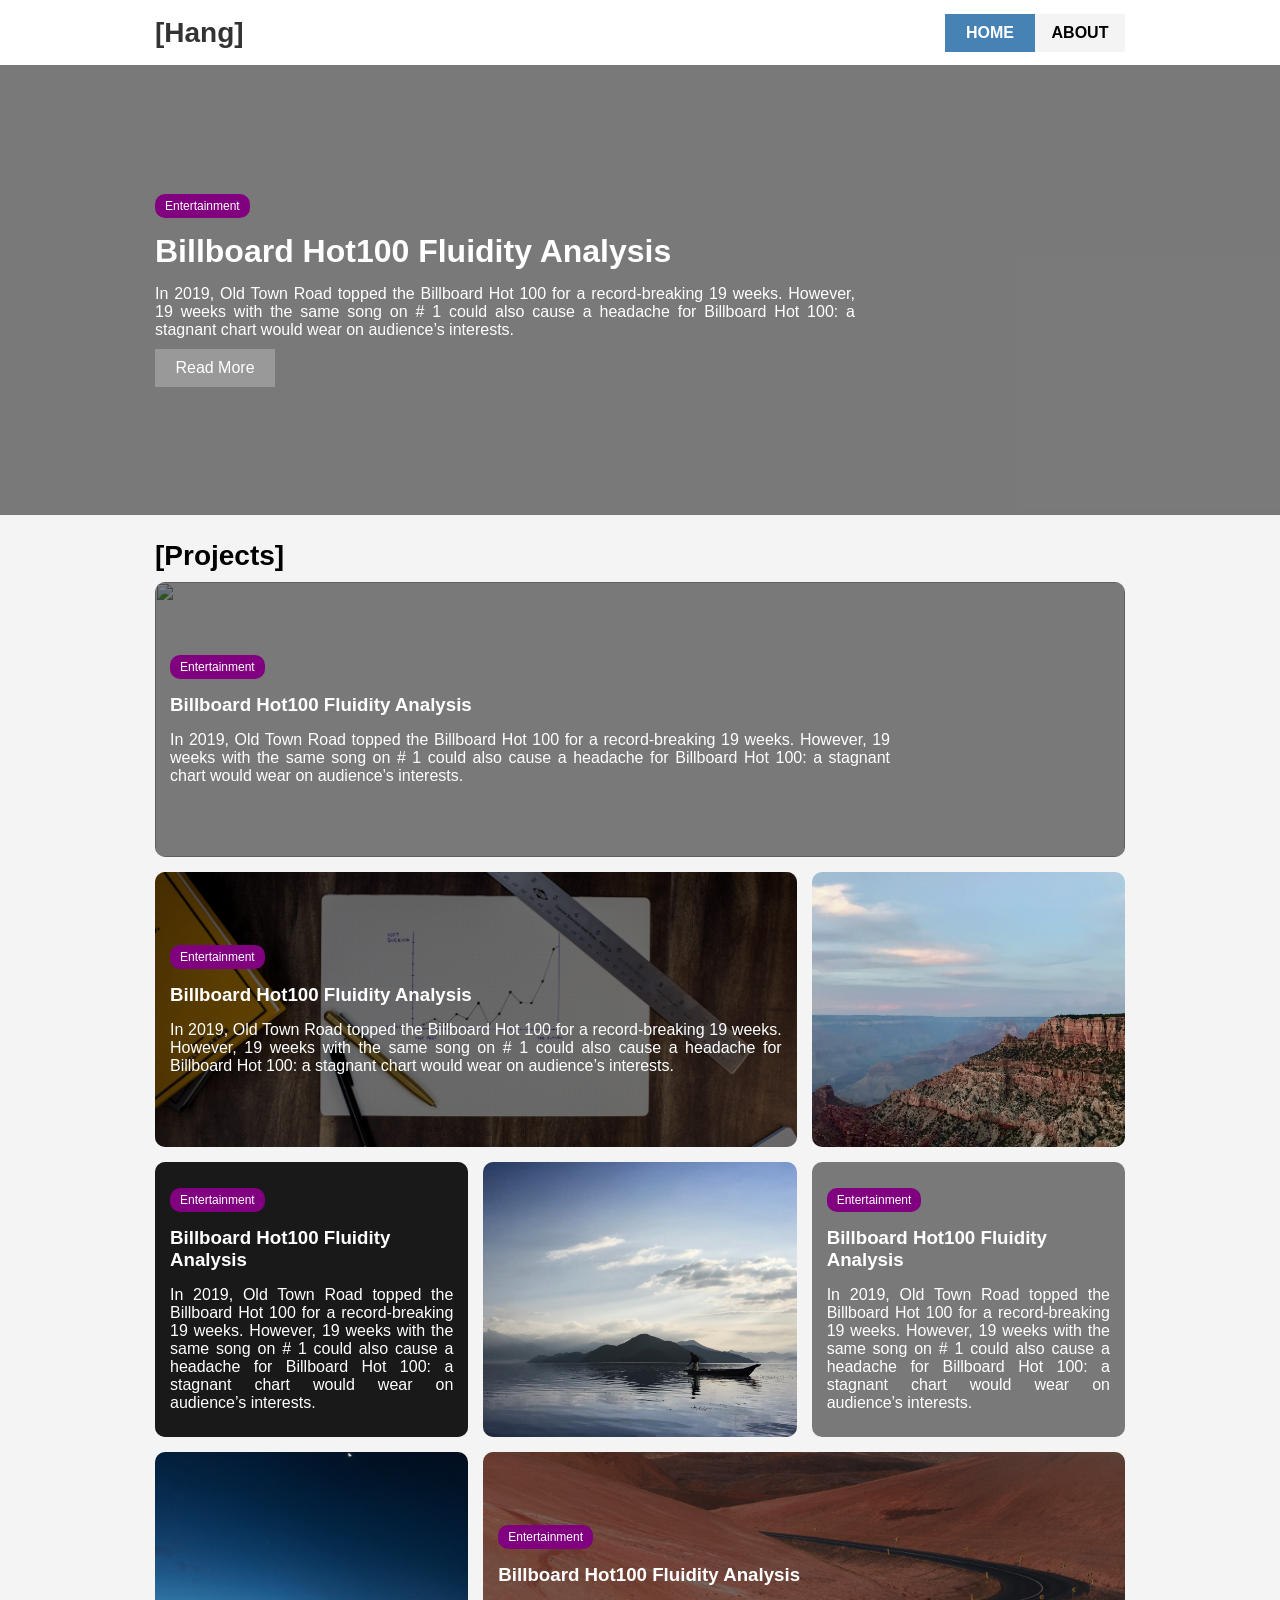
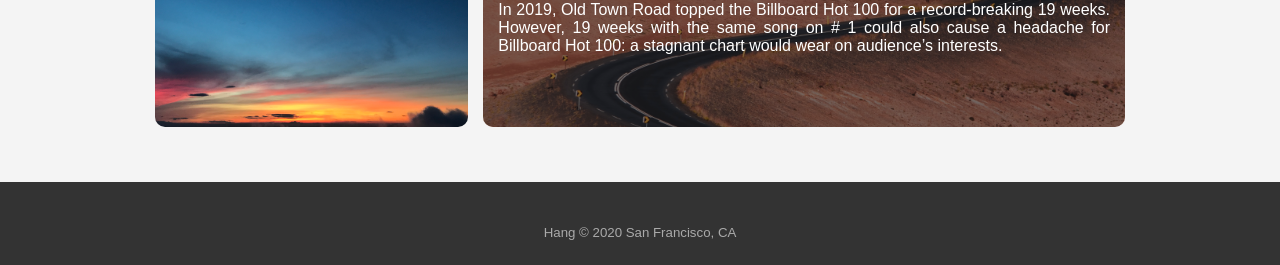
==== index.html @ 6e21bc70 "Upload local files These are previously finished local web files, including all needed html, css, an" ====
<!DOCTYPE html>
<html lang="en">
<head>
  <meta charset="UTF-8">
  <meta name="viewport" content="width=device-width, initial-scale=1.0">
  <script src="https://kit.fontawesome.com/127d67b0ea.js" crossorigin="anonymous"></script>
  <link rel="stylesheet" href="./css/utilities.css">
  <link rel="stylesheet" href="./css/style.css">
  <title>Welcome to Hang's Website</title>
</head>
<body>
  <!-- Navbar -->
  <nav class="navbar">
    <div class="container flex-row-btw">
      <a href="#" id="logo-text" class="logo">[Hang]</a>
      <div class="flex-row-btw">
        <div id="social">
          <a href=var(--github-link) ><i class="fab fa-github fa-2x"></i></a>
          <a href=var(--linkedin-link)><i class="fab fa-linkedin fa-2x"></i></a>
          <a href=var(--px500-link)><i class="fab fa-500px fa-2x"></i></a>
          <a href=""><i class="fas fa-envelope fa-2x"></i></a>
        </div>
        <a href="./index.html" class="btn bg-current">HOME</a>
        <a href="#" class="btn bg-alter">ABOUT</a>
      </div>
    </div>
  </nav>

  <!-- Header -->
  <header class="header-feature">
    <div id="header-content" class="container flex-col-left">
      <span class="tag t-ent">Entertainment</span>
      <h1>Billboard Hot100 Fluidity Analysis</h1>
      <p>In 2019, Old Town Road topped the Billboard Hot 100 for a record-breaking 19 weeks. However, 19 weeks with the same song on # 1 could also cause a headache for Billboard Hot 100: a stagnant chart would wear on audience’s interests.</p>
      <a href="./posts/billboard_hot100_analysis.html" class="btn bg-portal">Read More</a>
    </div>
  </header>

  <!-- Postgrid -->
  <section class="container">
    <h2>[Projects]</h2>
    <div class="post-grid">
      <article class="post-card grid-col-1-4">
        <div class="post-img">
          <img src="./img/Billboards_at_Time_Square.jpg" alt="">
        </div>
        <div class="post-text flex-col-left">
          <span class="tag t-ent">Entertainment</span>
          <h3>Billboard Hot100 Fluidity Analysis</h3>
          <p>In 2019, Old Town Road topped the Billboard Hot 100 for a record-breaking 19 weeks. However, 19 weeks with the same song on # 1 could also cause a headache for Billboard Hot 100: a stagnant chart would wear on audience’s interests.</p>
        </div>
      </article>
      <article class="post-card grid-col-1-3">
        <div class="post-img">
          <img src="./img/Charts.jpg" alt="">
        </div>
        <div class="post-text flex-col-left">
          <span class="tag t-ent">Entertainment</span>
          <h3>Billboard Hot100 Fluidity Analysis</h3>
          <p>In 2019, Old Town Road topped the Billboard Hot 100 for a record-breaking 19 weeks. However, 19 weeks with the same song on # 1 could also cause a headache for Billboard Hot 100: a stagnant chart would wear on audience’s interests.</p>
        </div>
      </article>
      <article class="post-card grid-photo">
        <div class="post-img">
          <div class="post-img-overlay">
            <h3>Grand Canyon</h3>
            <p>Aug 3, 2018 &copy; Hang</p>
          </div>
          <img src="./img/gallery/Grand_Canyon_2.jpeg" alt="">
        </div>
      </article>
      <article class="post-card grid-col-1 bg-dark">
        <div class="post-text flex-col-left">
          <span class="tag t-ent">Entertainment</span>
          <h3>Billboard Hot100 Fluidity Analysis</h3>
          <p>In 2019, Old Town Road topped the Billboard Hot 100 for a record-breaking 19 weeks. However, 19 weeks with the same song on # 1 could also cause a headache for Billboard Hot 100: a stagnant chart would wear on audience’s interests.</p>
        </div>
      </article>
      <article class="post-card grid-photo">
        <div class="post-img">
          <div class="post-img-overlay">
            <h3>Lugu Lake</h3>
            <p>Aug 4, 2017 &copy; Hang</p>
          </div>
          <img src="./img/gallery/Lugu_Lake_1.jpeg" alt="">
        </div>
      </article>
      <article class="post-card grid-col-1">
        <div class="post-text flex-col-left">
          <span class="tag t-ent">Entertainment</span>
          <h3>Billboard Hot100 Fluidity Analysis</h3>
          <p>In 2019, Old Town Road topped the Billboard Hot 100 for a record-breaking 19 weeks. However, 19 weeks with the same song on # 1 could also cause a headache for Billboard Hot 100: a stagnant chart would wear on audience’s interests.</p>
        </div>
      </article>
      <article class="post-card grid-photo">
        <div class="post-img">
          <div class="post-img-overlay">
            <h3>Mount. Lu</h3>
            <p>July 19, 2017 &copy; Hang</p>
          </div>
          <img src="./img/gallery/Mount_Lu_1.JPG" alt="">
        </div>
      </article>
      <article class="post-card grid-col-2-4">
        <div class="post-img">
          <img src="./img/Road.jpg" alt="">
        </div>
        <div class="post-text flex-col-left">
          <span class="tag t-ent">Entertainment</span>
          <h3>Billboard Hot100 Fluidity Analysis</h3>
          <p>In 2019, Old Town Road topped the Billboard Hot 100 for a record-breaking 19 weeks. However, 19 weeks with the same song on # 1 could also cause a headache for Billboard Hot 100: a stagnant chart would wear on audience’s interests.</p>
        </div>
    </div>
  </section>

  <!-- Footer -->
  <footer class="footerbar">
    <div class="container flex-col-center">
      <div id="social">
        <a href=var(--github-link)><i class="fab fa-github fa-2x"></i></a>
        <a href=var(--linkedin-link)><i class="fab fa-linkedin fa-2x"></i></a>
        <a href=var(--px500-link)><i class="fab fa-500px fa-2x"></i></a>
        <a href=""><i class="fas fa-envelope fa-2x"></i></a>
      </div>
      <h5>Hang &copy; 2020 San Francisco, CA</h5>
    </div>
  </footer>
</body>
</html>
---- css/utilities.css ----
/* Variables */
:root {
  --github-link: "https://github.com/Y-Hang";
  --linkedin-link: "https://www.linkedin.com/in/yuhang94/";
  --px500-link: "https://500px.com/H_Y";
}

/* Utilities Styling */
.container {
  height: 100%;
  max-width: 1000px;
  margin: auto;
  padding: 15px;
}

.post-container {
  height: 100%;
  max-width: 800px;
  margin: auto;
  padding: 15px;
}

.flex-row-btw {
  display: flex;
  flex-direction: row;
  align-items: center;
  justify-content: space-between;
}

.flex-col-center {
  display: flex;
  flex-direction: column;
  align-items: center;
  justify-content: center;
}

.flex-col-left {
  display: flex;
  flex-direction: column;
  align-items: flex-start;
  justify-content: center;
}

.btn {
  padding: 10px;
  width: 90px;
  font-weight: bold;
  text-align: center;
  transition: 0.3s ease-in-out;
  transition-property: background-color, color;
}

.bg-current {
  background-color: steelblue;
  color: #fff;
}

.bg-alter {
  background-color: #f4f4f4;
  color: #000;
}

.bg-dark {
  background-color: #333;
  color: #fff;
}

.bg-portal {
  font-weight: 400;
  width: 120px;
  padding: 10px;
  background-color: rgba(200, 200, 200, 0.4);
  color: #000;
}

.btn:hover {
  background-color: #333;
  color: #fff;
}

.tag {
  font-size: 0.75rem;
  padding: 5px 10px;
  border-radius: 10px;
  background-color: #f4f4f4;
  color: #fff;
}

.t-ent {
  background-color: purple;
}
---- css/style.css ----
/* Reset Styling */
* {
  margin: 0;
  padding: 0;
  box-sizing: border-box;
}

html, body {
  font-family: Arial, Helvetica, sans-serif;
  background-color: #f4f4f4;
}

a {
  text-decoration: none;
  color: #333;
}

li {
  list-style: none;
}

/* Navigation Bar */
.navbar {
  background-color: #fff;
  position: sticky;
  top: 0;
  padding: 10px 0;
  height: 65px;
  z-index: 2;
}

.logo {
  display: inline-block;
  font-size: 1.75rem;
  font-weight: bold;
}

#social {
  padding-right: 20px;
}

nav #social a {
  color: #999;
}

#social a {
  padding: 10px;
  transition: color 0.3s ease-in-out;
}

nav #social a:hover {
  color: #333;
}

/* Header */
.header-feature {
  width: 100%;
  height: 50vh;
  position: relative;
  background: url("/Y-Hang/img/Billboards_at_Time_Square.jpg") no-repeat center center/cover;
  z-index: 0;
}

.header-feature:before {
  content: "";
  width: 100%;
  height: 100%;
  position: absolute;
  top: 0;
  left: 0;
  background-color: rgba(0, 0, 0, 0.5);
  z-index: -1;
}

.post-header {
  max-width: 100%;
  height: 25vh;
  position: relative;
  background: url("/Y-Hang/img/Billboards_at_Time_Square.jpg") no-repeat center center/cover;
  z-index: 0;
}

.post-header:before {
  content: "";
  width: 100%;
  height: 100%;
  position: absolute;
  top: 0;
  left: 0;
  background-color: rgba(0, 0, 0, 0.5);
  z-index: -1;
}

#header-content,
#header-content a {
  color: #fff;
  z-index: 1;
}

#header-content p {
  max-width: 700px;
  text-align: justify;
  margin-bottom: 10px;
}

#header-content h1 {
  padding: 15px 0;
}

/* Postgrid */
.container h2 {
  padding: 10px 0;
  font-size: 1.75rem;
}

.post-grid {
  height: 100%;
  width: 100%;
  display: grid;
  grid-template-columns: repeat(3, minmax(200px, 1fr));
  grid-auto-rows: minmax(auto, 275px);
  grid-gap: 15px;
}

.post-card {
  width: 100%;
  height: 100%;
  background-color: none;
  border-radius: 10px;
  position: relative;
  transition: 0.1s ease-in-out;
  transition-property: transform;
}

[class^="post-card grid-col"]::before {
  content: "";
  width: 100%;
  height: 100%;
  position: absolute;
  top: 0;
  left: 0;
  background-color: rgba(0, 0, 0, 0.5);
  border-radius: 10px;
}

[class^="post-card grid-col"]:hover {
  transform: scale(1.02);
}

.post-img {
  width: 100%;
  height: 100%;
}

.post-img img {
  width: 100%;
  height: 100%;
  object-fit: cover;
  border-radius: 10px;
}

.post-img-overlay {
  width: 100%;
  height: 100%;
  position: absolute;
  top: 0;
  left: 0;
  background-color: #333;
  opacity: 0;
  border-radius: 10px;
  display: flex;
  flex-direction: column;
  align-items: center;
  justify-content: center;
  transition: all 0.3s ease-in-out;
}

.post-card:hover .post-img-overlay {
  opacity: 0.8;
  color: #fff;
}

.post-text {
  max-width: 750px;
  height: 100%;
  position: absolute;
  top: 0;
  left: 0;
  color: #fff;
  padding: 15px;
}

.post-text h3 {
  padding: 15px 0;
}

.post-text p {
  text-align: justify;
}

.grid-col-1-3 {
  grid-column: 1/3;
}

.grid-col-2-4 {
  grid-column: 2/4;
}

.grid-col-1-4 {
  grid-column: 1/4;
}

/* Post Content */
.post-content {
  width: 100%;
  height: 100%;
  text-align: justify;
  line-height: 1.6;
  background-color: #fff;
  border-bottom-left-radius: 5px;
  border-bottom-right-radius: 5px;
}

.post-content a {
  color: blue;
  border-bottom: 1px blue dashed;
}

.post-content a:hover {
  color: salmon;
  border-bottom: 1px salmon dashed;
}

.post-content img {
  display: block;
  max-width: 100%;
  max-height: 100%;
  margin-left: auto;
  margin-right: auto;
}

.post-content p,
.post-content img,
.post-content iframe {
  padding: 10px 15px;
}

.post-content p:hover {
  background-color: rgba(173, 216, 230, 0.2);
}

.sticky-headline {
  position: sticky;
  top: 65px;
  background-color: steelblue;
  color: #fff;
  padding: 5px 15px;
}

/* Footer Styling */
.footerbar {
  width: 100%;
  height: auto;
  margin-top: 40px;
  background-color: #333;
}

.footerbar #social a {
  color: #aaa;
}

.footerbar #social a:hover {
  color: #fff;
}

.footerbar h5 {
  color: #aaa;
  padding: 10px;
  font-weight: 300;
}
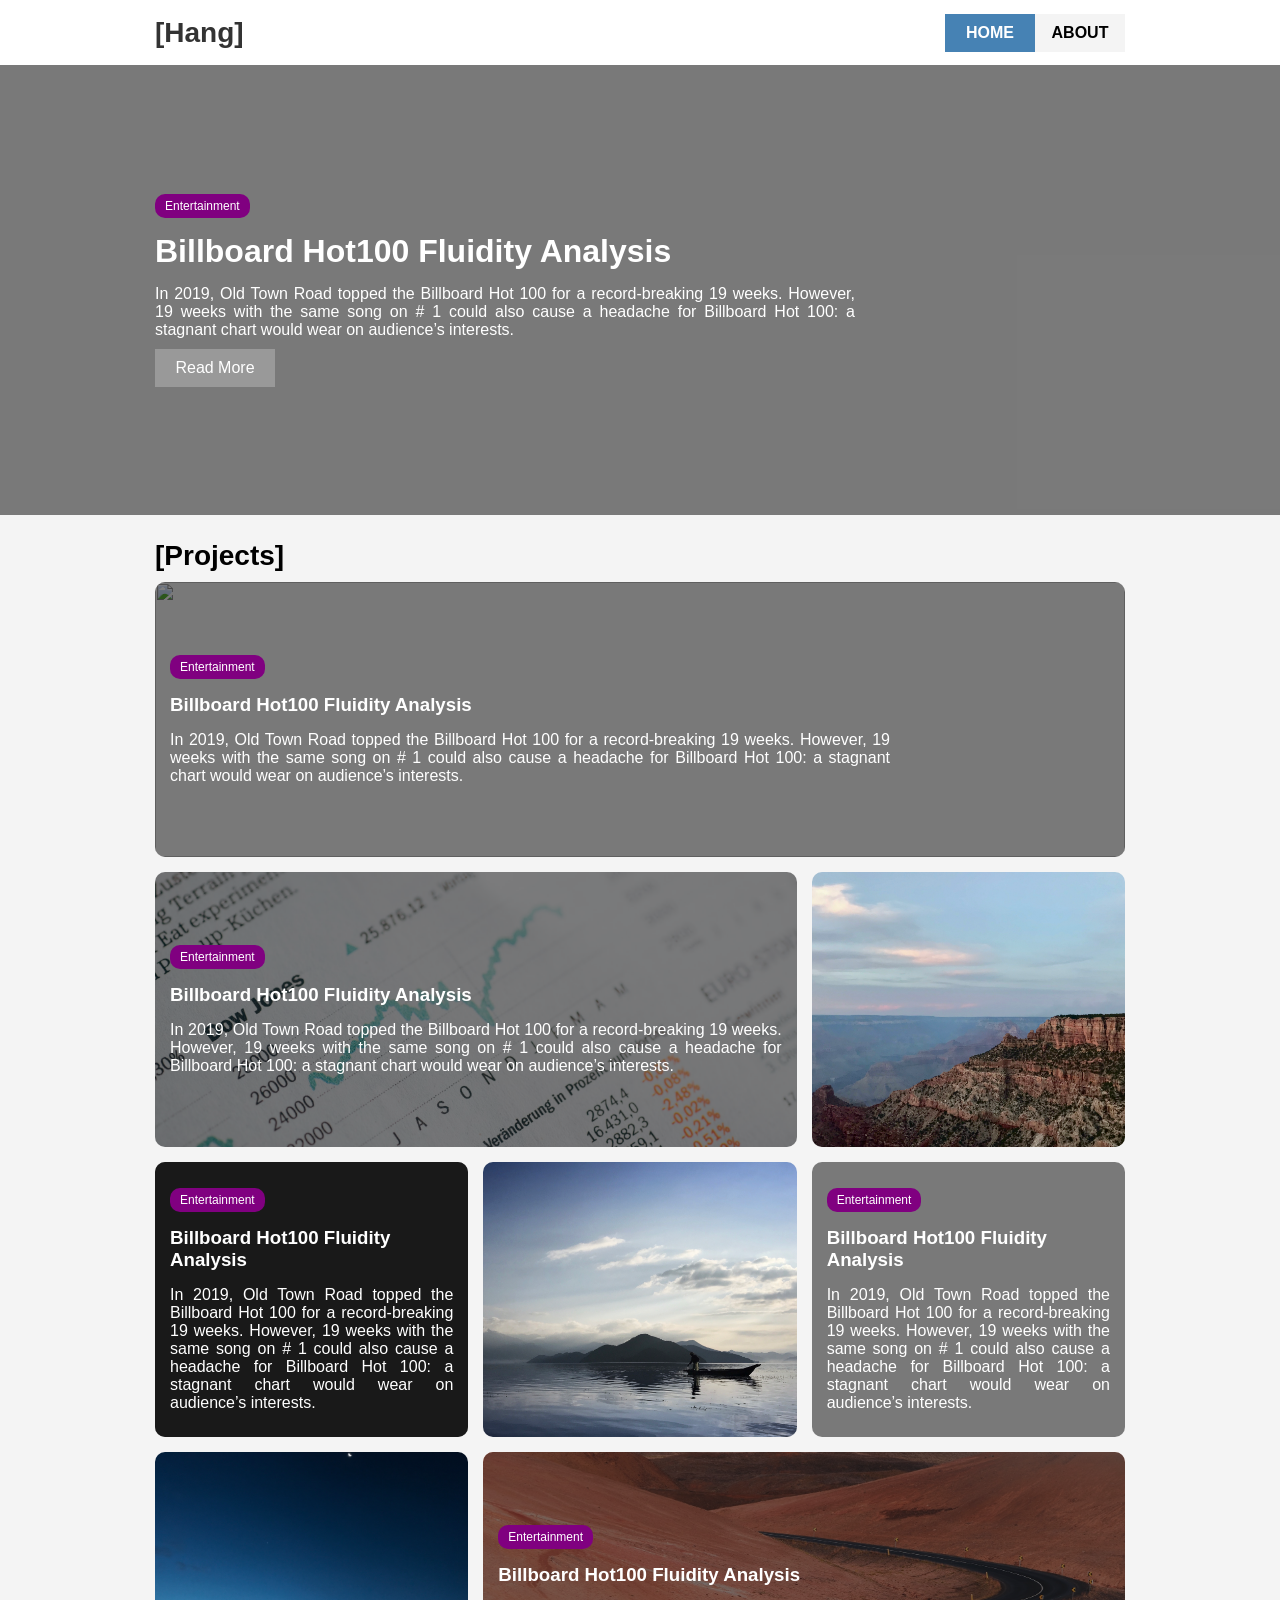
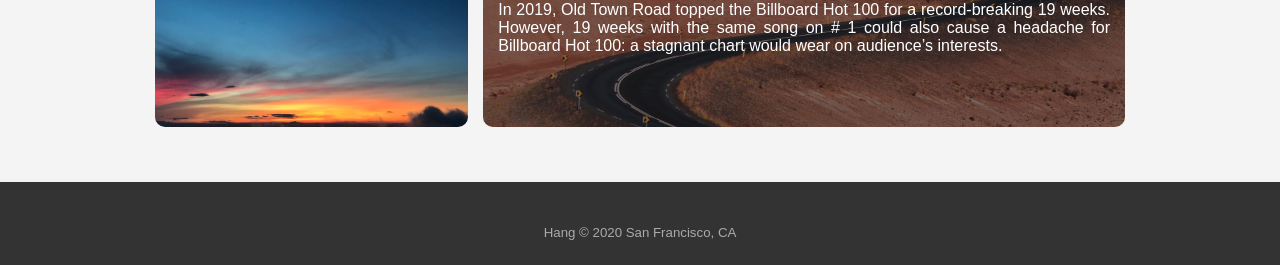
==== commit 72bb7635: "Update contact links" ====
--- a/index.html
+++ b/index.html
@@ -15,9 +15,9 @@
       <a href="#" id="logo-text" class="logo">[Hang]</a>
       <div class="flex-row-btw">
         <div id="social">
-          <a href=var(--github-link) ><i class="fab fa-github fa-2x"></i></a>
-          <a href=var(--linkedin-link)><i class="fab fa-linkedin fa-2x"></i></a>
-          <a href=var(--px500-link)><i class="fab fa-500px fa-2x"></i></a>
+          <a href="https://github.com/Y-Hang" ><i class="fab fa-github fa-2x"></i></a>
+          <a href="https://www.linkedin.com/in/yuhang94/"><i class="fab fa-linkedin fa-2x"></i></a>
+          <a href="https://500px.com/H_Y"><i class="fab fa-500px fa-2x"></i></a>
           <a href=""><i class="fas fa-envelope fa-2x"></i></a>
         </div>
         <a href="./index.html" class="btn bg-current">HOME</a>
@@ -117,9 +117,9 @@
   <footer class="footerbar">
     <div class="container flex-col-center">
       <div id="social">
-        <a href=var(--github-link)><i class="fab fa-github fa-2x"></i></a>
-        <a href=var(--linkedin-link)><i class="fab fa-linkedin fa-2x"></i></a>
-        <a href=var(--px500-link)><i class="fab fa-500px fa-2x"></i></a>
+        <a href="https://github.com/Y-Hang" ><i class="fab fa-github fa-2x"></i></a>
+        <a href="https://www.linkedin.com/in/yuhang94/"><i class="fab fa-linkedin fa-2x"></i></a>
+        <a href="https://500px.com/H_Y"><i class="fab fa-500px fa-2x"></i></a>
         <a href=""><i class="fas fa-envelope fa-2x"></i></a>
       </div>
       <h5>Hang &copy; 2020 San Francisco, CA</h5>
--- a/css/utilities.css
+++ b/css/utilities.css
@@ -1,10 +1,3 @@
-/* Variables */
-:root {
-  --github-link: "https://github.com/Y-Hang";
-  --linkedin-link: "https://www.linkedin.com/in/yuhang94/";
-  --px500-link: "https://500px.com/H_Y";
-}
-
 /* Utilities Styling */
 .container {
   height: 100%;
--- a/css/style.css
+++ b/css/style.css
@@ -57,7 +57,7 @@
   width: 100%;
   height: 50vh;
   position: relative;
-  background: url("/Y-Hang/img/Billboards_at_Time_Square.jpg") no-repeat center center/cover;
+  background: url("../img/Billboards_at_Time_Square.jpg") no-repeat center center/cover;
   z-index: 0;
 }
 
@@ -76,7 +76,7 @@
   max-width: 100%;
   height: 25vh;
   position: relative;
-  background: url("/Y-Hang/img/Billboards_at_Time_Square.jpg") no-repeat center center/cover;
+  background: url("../img/Billboards_at_Time_Square.jpg") no-repeat center center/cover;
   z-index: 0;
 }
 
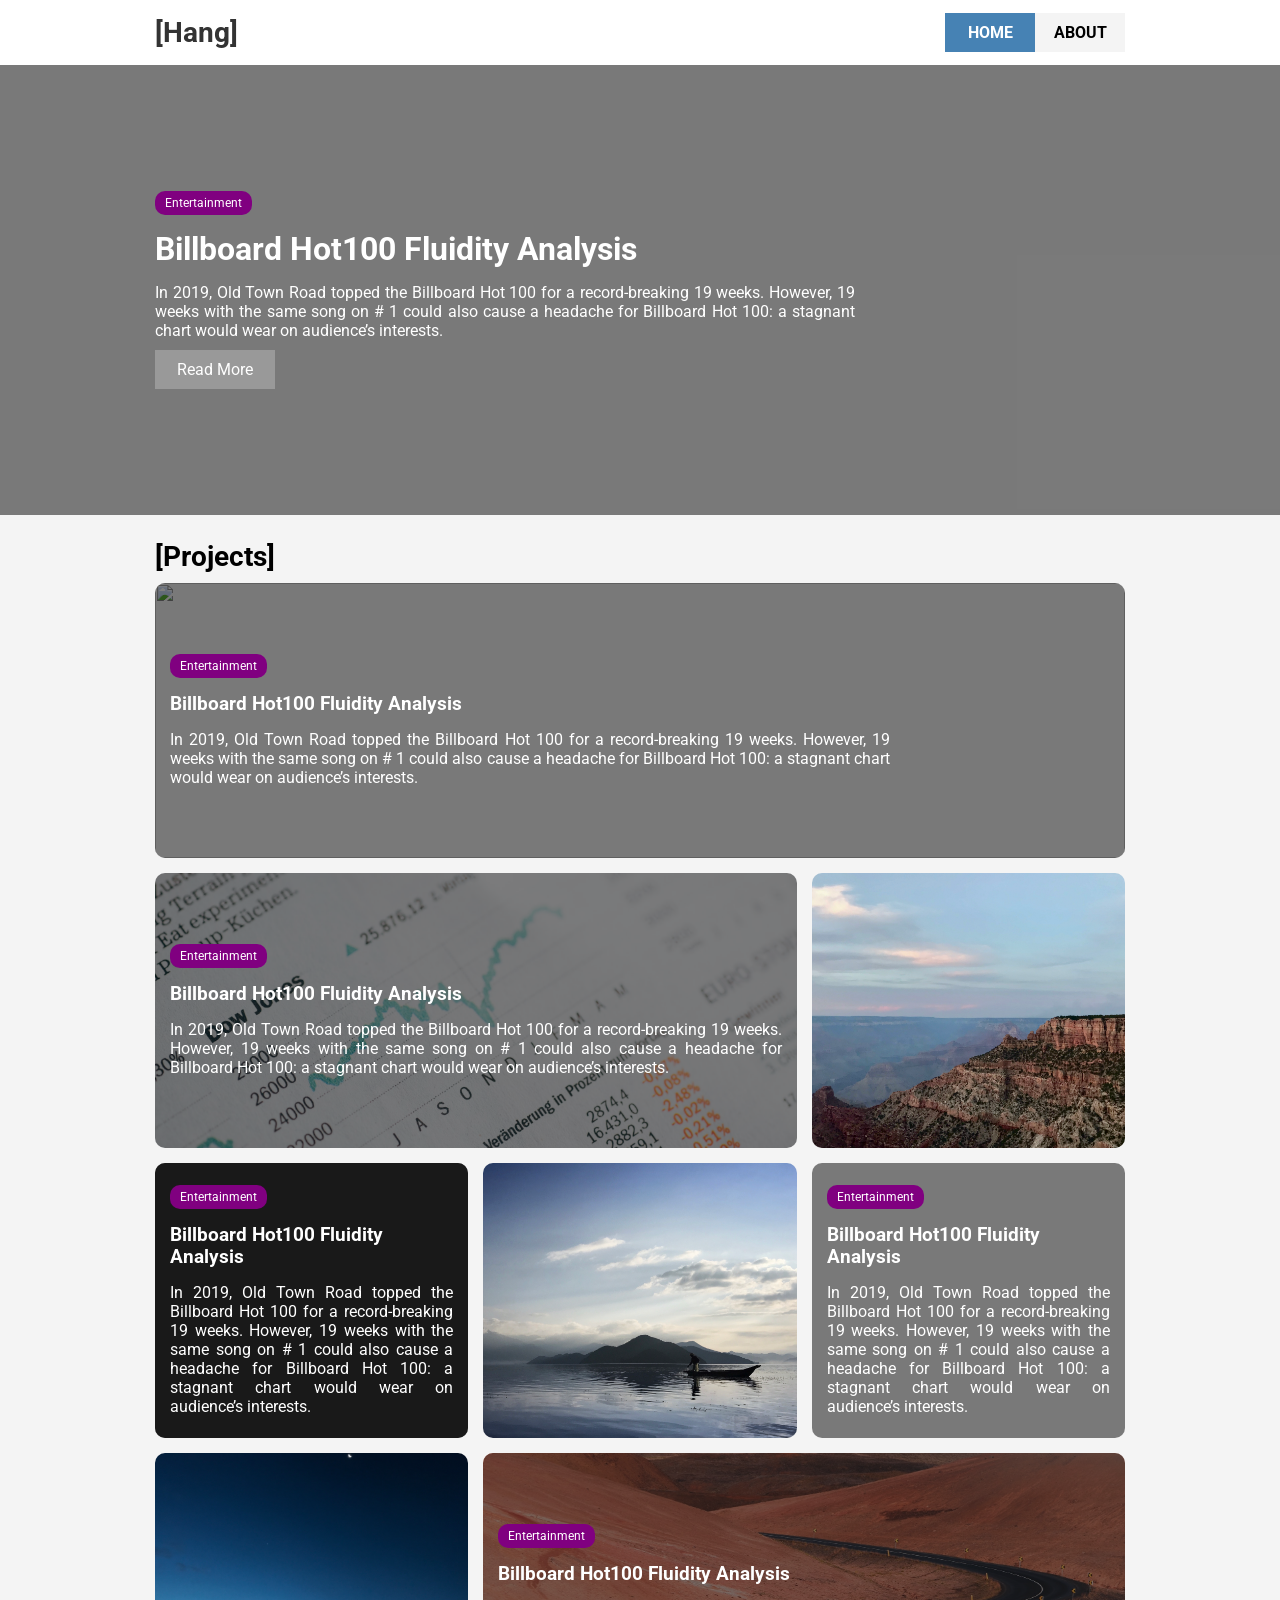
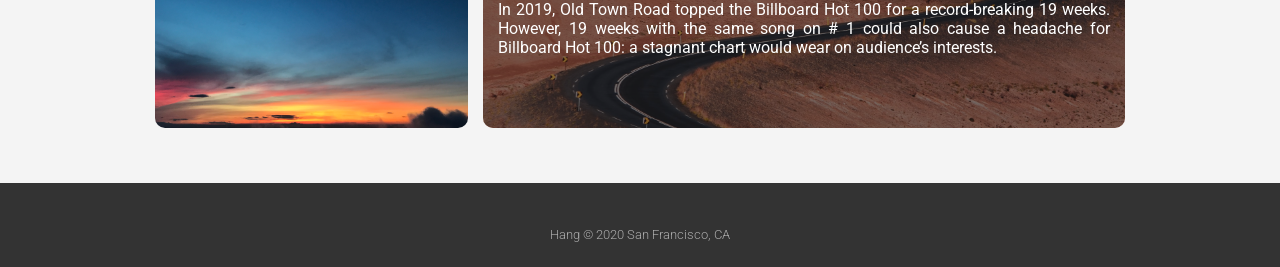
==== commit 45ae95ef: "Update font to Roboto" ====
--- a/index.html
+++ b/index.html
@@ -4,6 +4,7 @@
   <meta charset="UTF-8">
   <meta name="viewport" content="width=device-width, initial-scale=1.0">
   <script src="https://kit.fontawesome.com/127d67b0ea.js" crossorigin="anonymous"></script>
+  <link href="https://fonts.googleapis.com/css2?family=Roboto:ital,wght@0,300;0,700;1,300;1,700&display=swap" rel="stylesheet">
   <link rel="stylesheet" href="./css/utilities.css">
   <link rel="stylesheet" href="./css/style.css">
   <title>Welcome to Hang's Website</title>
--- a/css/style.css
+++ b/css/style.css
@@ -6,7 +6,7 @@
 }
 
 html, body {
-  font-family: Arial, Helvetica, sans-serif;
+  font-family: 'Roboto', sans-serif;
   background-color: #f4f4f4;
 }
 
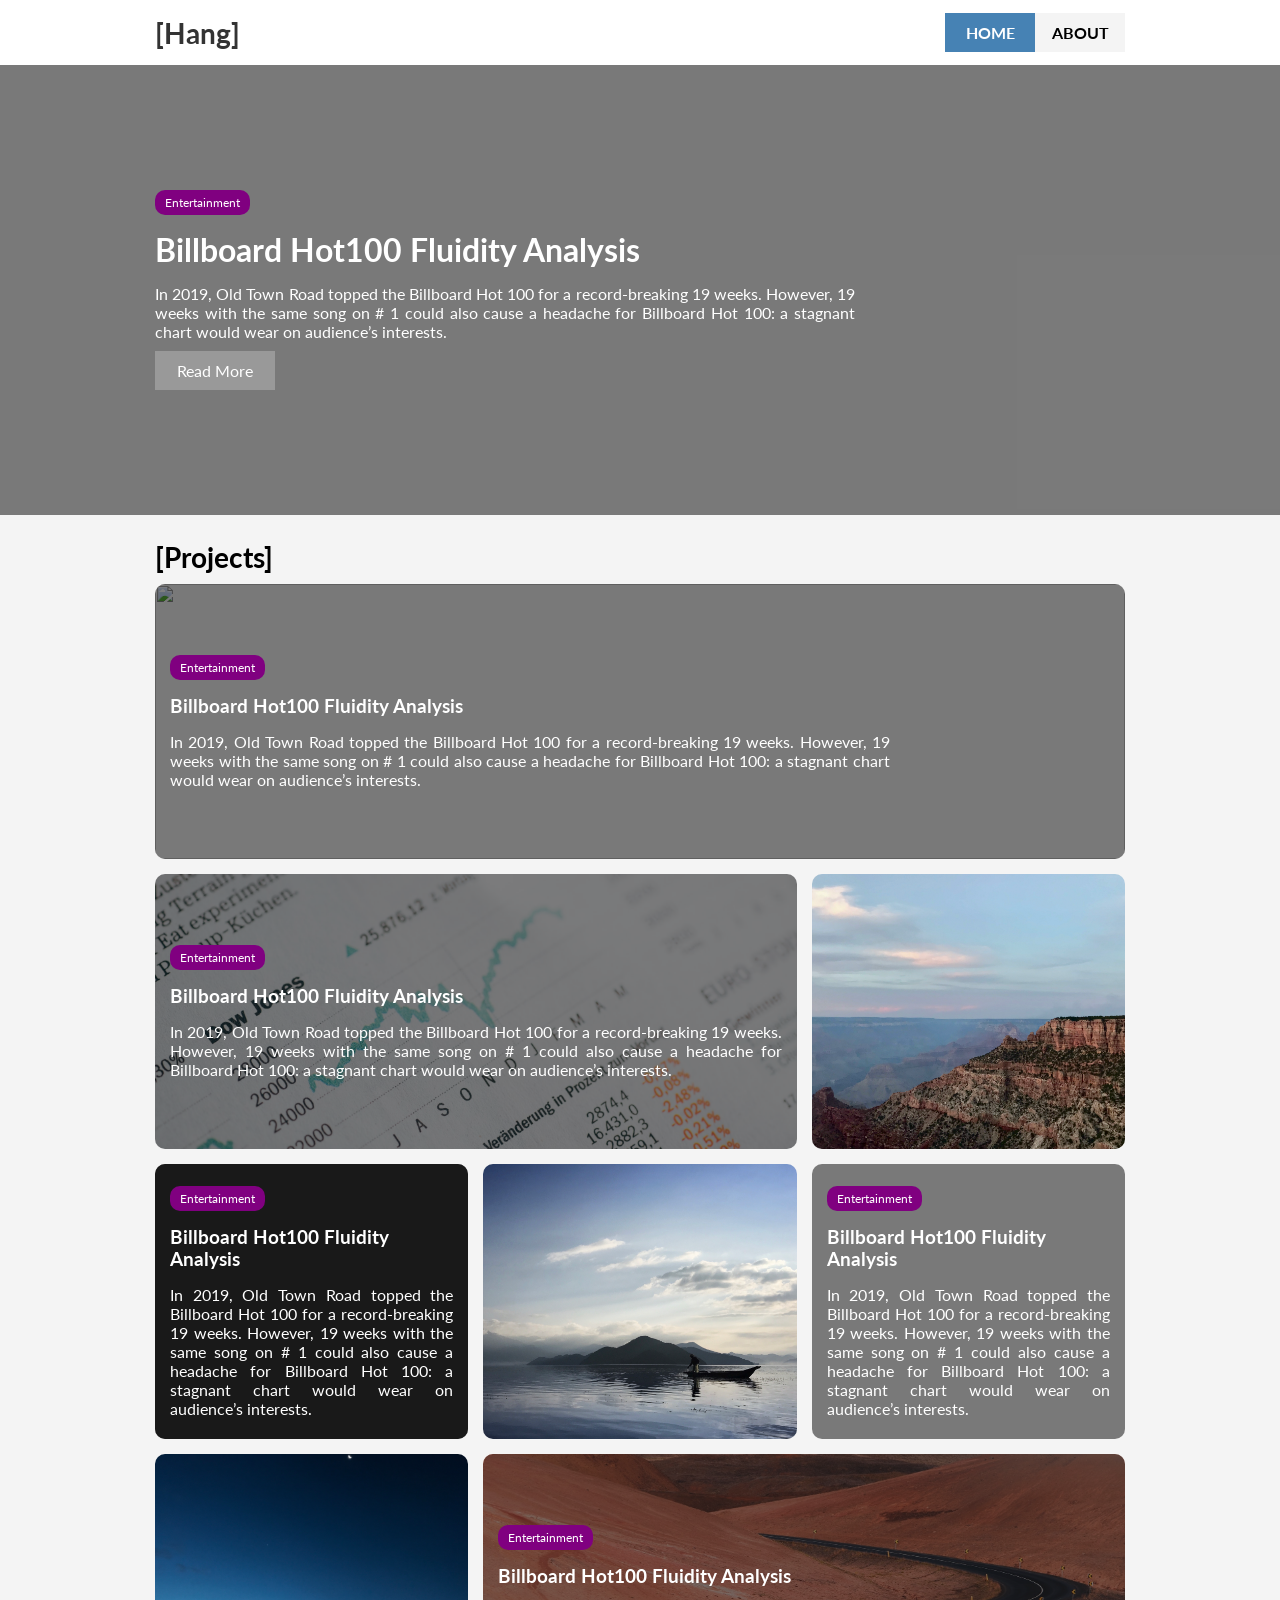
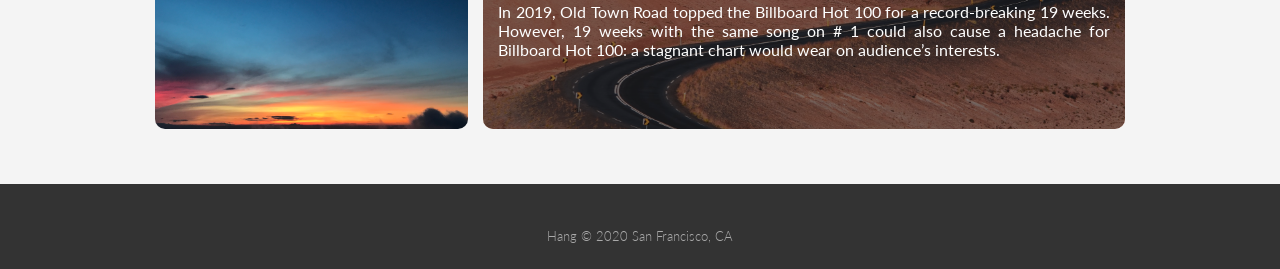
==== commit 1d60fa2c: "Update font from Roboto to Lato Roboto does not look good in italic." ====
--- a/index.html
+++ b/index.html
@@ -4,7 +4,7 @@
   <meta charset="UTF-8">
   <meta name="viewport" content="width=device-width, initial-scale=1.0">
   <script src="https://kit.fontawesome.com/127d67b0ea.js" crossorigin="anonymous"></script>
-  <link href="https://fonts.googleapis.com/css2?family=Roboto:ital,wght@0,300;0,700;1,300;1,700&display=swap" rel="stylesheet">
+  <link href="https://fonts.googleapis.com/css2?family=Lato:ital,wght@0,400;0,700;0,900;1,400;1,700;1,900&display=swap" rel="stylesheet">
   <link rel="stylesheet" href="./css/utilities.css">
   <link rel="stylesheet" href="./css/style.css">
   <title>Welcome to Hang's Website</title>
--- a/css/style.css
+++ b/css/style.css
@@ -6,7 +6,7 @@
 }
 
 html, body {
-  font-family: 'Roboto', sans-serif;
+  font-family: 'Lato', sans-serif;
   background-color: #f4f4f4;
 }
 
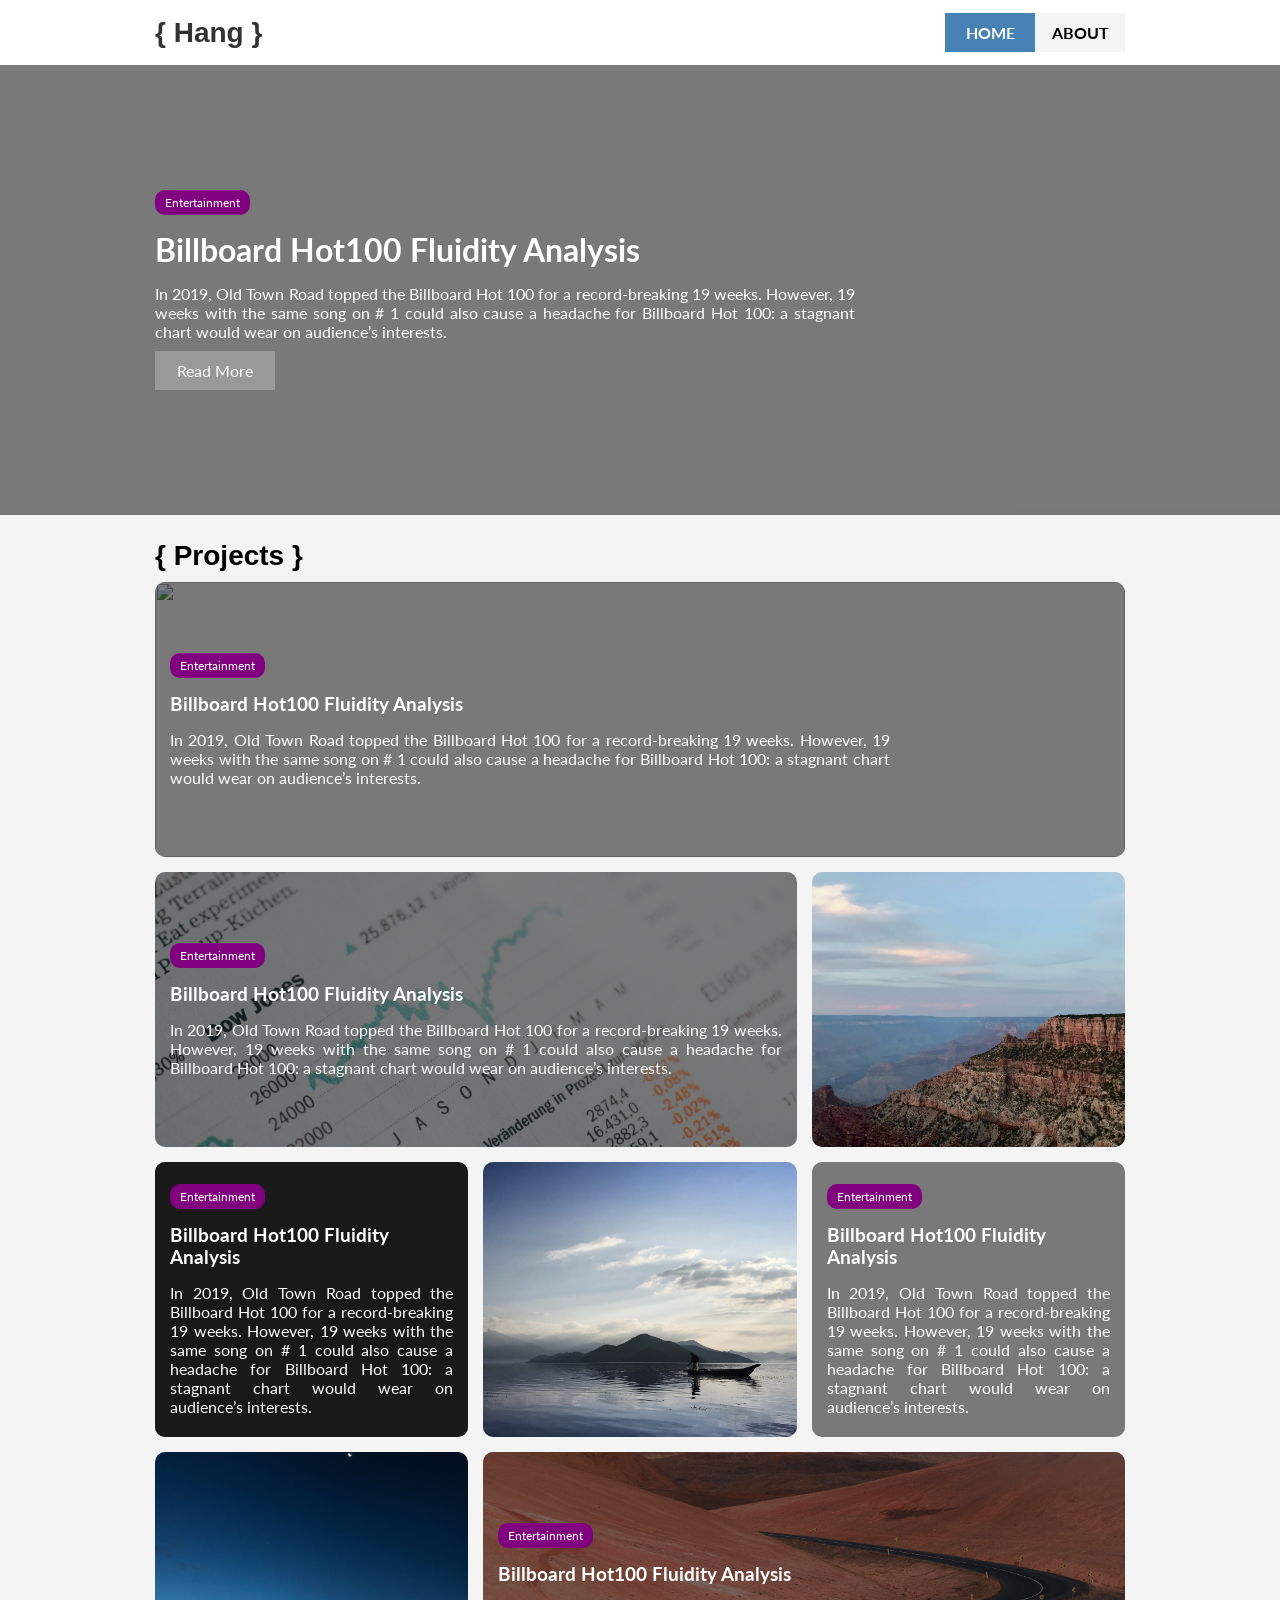
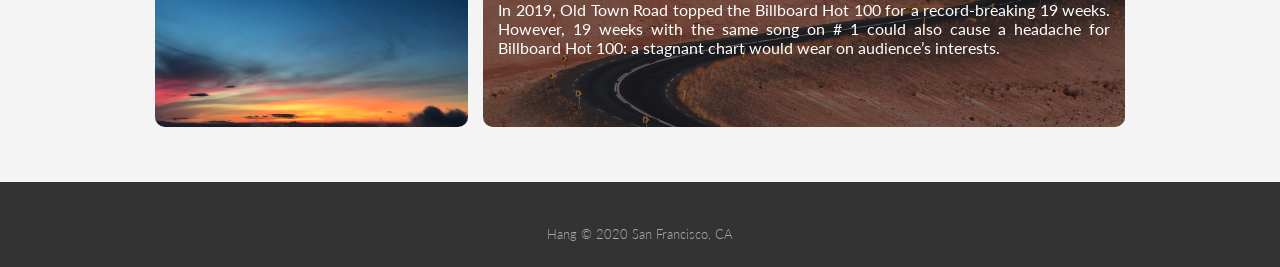
==== commit b55c4aa5: "Update logo font-weight" ====
--- a/index.html
+++ b/index.html
@@ -13,7 +13,7 @@
   <!-- Navbar -->
   <nav class="navbar">
     <div class="container flex-row-btw">
-      <a href="#" id="logo-text" class="logo">[Hang]</a>
+      <a href="#" id="logo-text" class="logo">{ Hang }</a>
       <div class="flex-row-btw">
         <div id="social">
           <a href="https://github.com/Y-Hang" ><i class="fab fa-github fa-2x"></i></a>
@@ -39,7 +39,7 @@
 
   <!-- Postgrid -->
   <section class="container">
-    <h2>[Projects]</h2>
+    <h2>{ Projects }</h2>
     <div class="post-grid">
       <article class="post-card grid-col-1-4">
         <div class="post-img">
--- a/css/style.css
+++ b/css/style.css
@@ -32,7 +32,7 @@
 .logo {
   display: inline-block;
   font-size: 1.75rem;
-  font-weight: bold;
+  font-weight: 900;
 }
 
 #social {
@@ -111,6 +111,7 @@
 .container h2 {
   padding: 10px 0;
   font-size: 1.75rem;
+  font-weight: 900;
 }
 
 .post-grid {
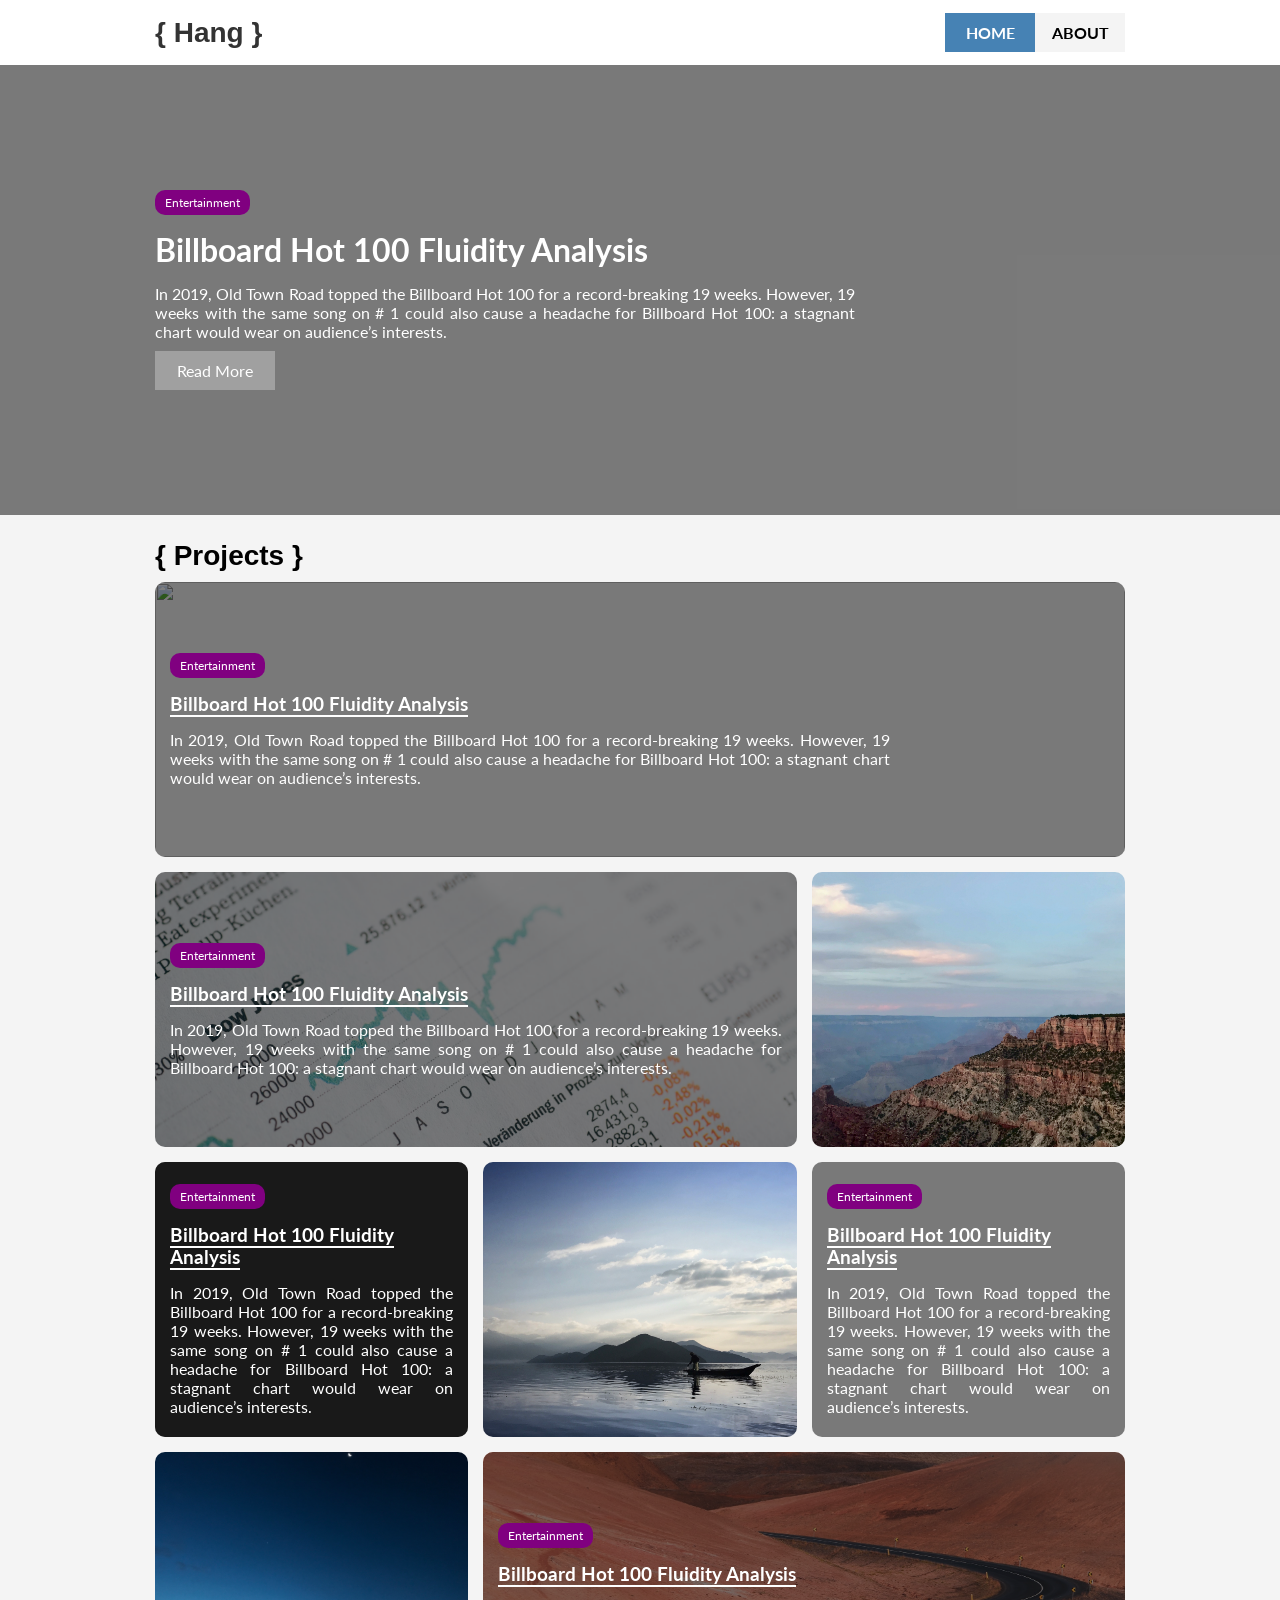
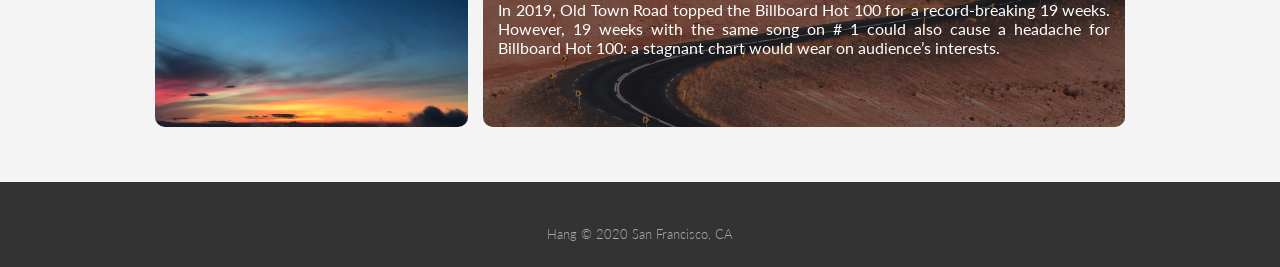
==== commit 81884006: "Update clickable H3 and Mailto Icon" ====
--- a/index.html
+++ b/index.html
@@ -19,7 +19,7 @@
           <a href="https://github.com/Y-Hang" ><i class="fab fa-github fa-2x"></i></a>
           <a href="https://www.linkedin.com/in/yuhang94/"><i class="fab fa-linkedin fa-2x"></i></a>
           <a href="https://500px.com/H_Y"><i class="fab fa-500px fa-2x"></i></a>
-          <a href=""><i class="fas fa-envelope fa-2x"></i></a>
+          <a href="mailto:younghighman@gmail.com"><i class="fas fa-envelope fa-2x"></i></a>
         </div>
         <a href="./index.html" class="btn bg-current">HOME</a>
         <a href="#" class="btn bg-alter">ABOUT</a>
@@ -31,7 +31,7 @@
   <header class="header-feature">
     <div id="header-content" class="container flex-col-left">
       <span class="tag t-ent">Entertainment</span>
-      <h1>Billboard Hot100 Fluidity Analysis</h1>
+      <h1>Billboard Hot 100 Fluidity Analysis</h1>
       <p>In 2019, Old Town Road topped the Billboard Hot 100 for a record-breaking 19 weeks. However, 19 weeks with the same song on # 1 could also cause a headache for Billboard Hot 100: a stagnant chart would wear on audience’s interests.</p>
       <a href="./posts/billboard_hot100_analysis.html" class="btn bg-portal">Read More</a>
     </div>
@@ -47,7 +47,7 @@
         </div>
         <div class="post-text flex-col-left">
           <span class="tag t-ent">Entertainment</span>
-          <h3>Billboard Hot100 Fluidity Analysis</h3>
+          <h3><a href="./posts/billboard_hot100_analysis.html" class="post-link">Billboard Hot 100 Fluidity Analysis</a></h3>
           <p>In 2019, Old Town Road topped the Billboard Hot 100 for a record-breaking 19 weeks. However, 19 weeks with the same song on # 1 could also cause a headache for Billboard Hot 100: a stagnant chart would wear on audience’s interests.</p>
         </div>
       </article>
@@ -57,7 +57,7 @@
         </div>
         <div class="post-text flex-col-left">
           <span class="tag t-ent">Entertainment</span>
-          <h3>Billboard Hot100 Fluidity Analysis</h3>
+          <h3><a href="./posts/billboard_hot100_analysis.html" class="post-link">Billboard Hot 100 Fluidity Analysis</a></h3>
           <p>In 2019, Old Town Road topped the Billboard Hot 100 for a record-breaking 19 weeks. However, 19 weeks with the same song on # 1 could also cause a headache for Billboard Hot 100: a stagnant chart would wear on audience’s interests.</p>
         </div>
       </article>
@@ -73,7 +73,7 @@
       <article class="post-card grid-col-1 bg-dark">
         <div class="post-text flex-col-left">
           <span class="tag t-ent">Entertainment</span>
-          <h3>Billboard Hot100 Fluidity Analysis</h3>
+          <h3><a href="./posts/billboard_hot100_analysis.html" class="post-link">Billboard Hot 100 Fluidity Analysis</a></h3>
           <p>In 2019, Old Town Road topped the Billboard Hot 100 for a record-breaking 19 weeks. However, 19 weeks with the same song on # 1 could also cause a headache for Billboard Hot 100: a stagnant chart would wear on audience’s interests.</p>
         </div>
       </article>
@@ -89,7 +89,7 @@
       <article class="post-card grid-col-1">
         <div class="post-text flex-col-left">
           <span class="tag t-ent">Entertainment</span>
-          <h3>Billboard Hot100 Fluidity Analysis</h3>
+          <h3><a href="./posts/billboard_hot100_analysis.html" class="post-link">Billboard Hot 100 Fluidity Analysis</a></h3>
           <p>In 2019, Old Town Road topped the Billboard Hot 100 for a record-breaking 19 weeks. However, 19 weeks with the same song on # 1 could also cause a headache for Billboard Hot 100: a stagnant chart would wear on audience’s interests.</p>
         </div>
       </article>
@@ -108,7 +108,7 @@
         </div>
         <div class="post-text flex-col-left">
           <span class="tag t-ent">Entertainment</span>
-          <h3>Billboard Hot100 Fluidity Analysis</h3>
+          <h3><a href="./posts/billboard_hot100_analysis.html" class="post-link">Billboard Hot 100 Fluidity Analysis</a></h3>
           <p>In 2019, Old Town Road topped the Billboard Hot 100 for a record-breaking 19 weeks. However, 19 weeks with the same song on # 1 could also cause a headache for Billboard Hot 100: a stagnant chart would wear on audience’s interests.</p>
         </div>
     </div>
@@ -121,7 +121,7 @@
         <a href="https://github.com/Y-Hang" ><i class="fab fa-github fa-2x"></i></a>
         <a href="https://www.linkedin.com/in/yuhang94/"><i class="fab fa-linkedin fa-2x"></i></a>
         <a href="https://500px.com/H_Y"><i class="fab fa-500px fa-2x"></i></a>
-        <a href=""><i class="fas fa-envelope fa-2x"></i></a>
+        <a href="mailto:younghighman@gmail.com"><i class="fas fa-envelope fa-2x"></i></a>
       </div>
       <h5>Hang &copy; 2020 San Francisco, CA</h5>
     </div>
--- a/css/utilities.css
+++ b/css/utilities.css
@@ -62,13 +62,17 @@
   font-weight: 400;
   width: 120px;
   padding: 10px;
-  background-color: rgba(200, 200, 200, 0.4);
+  background-color: rgba(200, 200, 200, 0.5);
   color: #000;
 }
 
 .btn:hover {
   background-color: #333;
   color: #fff;
+}
+
+.bg-portal:hover {
+  background-color: #000;
 }
 
 .tag {
--- a/css/style.css
+++ b/css/style.css
@@ -148,6 +148,16 @@
   transform: scale(1.02);
 }
 
+.post-link {
+  color: #fff;
+  border-bottom: #fff 2px double;
+}
+
+.post-link:hover {
+  color: burlywood;
+  border-bottom: burlywood 2px double;
+}
+
 .post-img {
   width: 100%;
   height: 100%;
